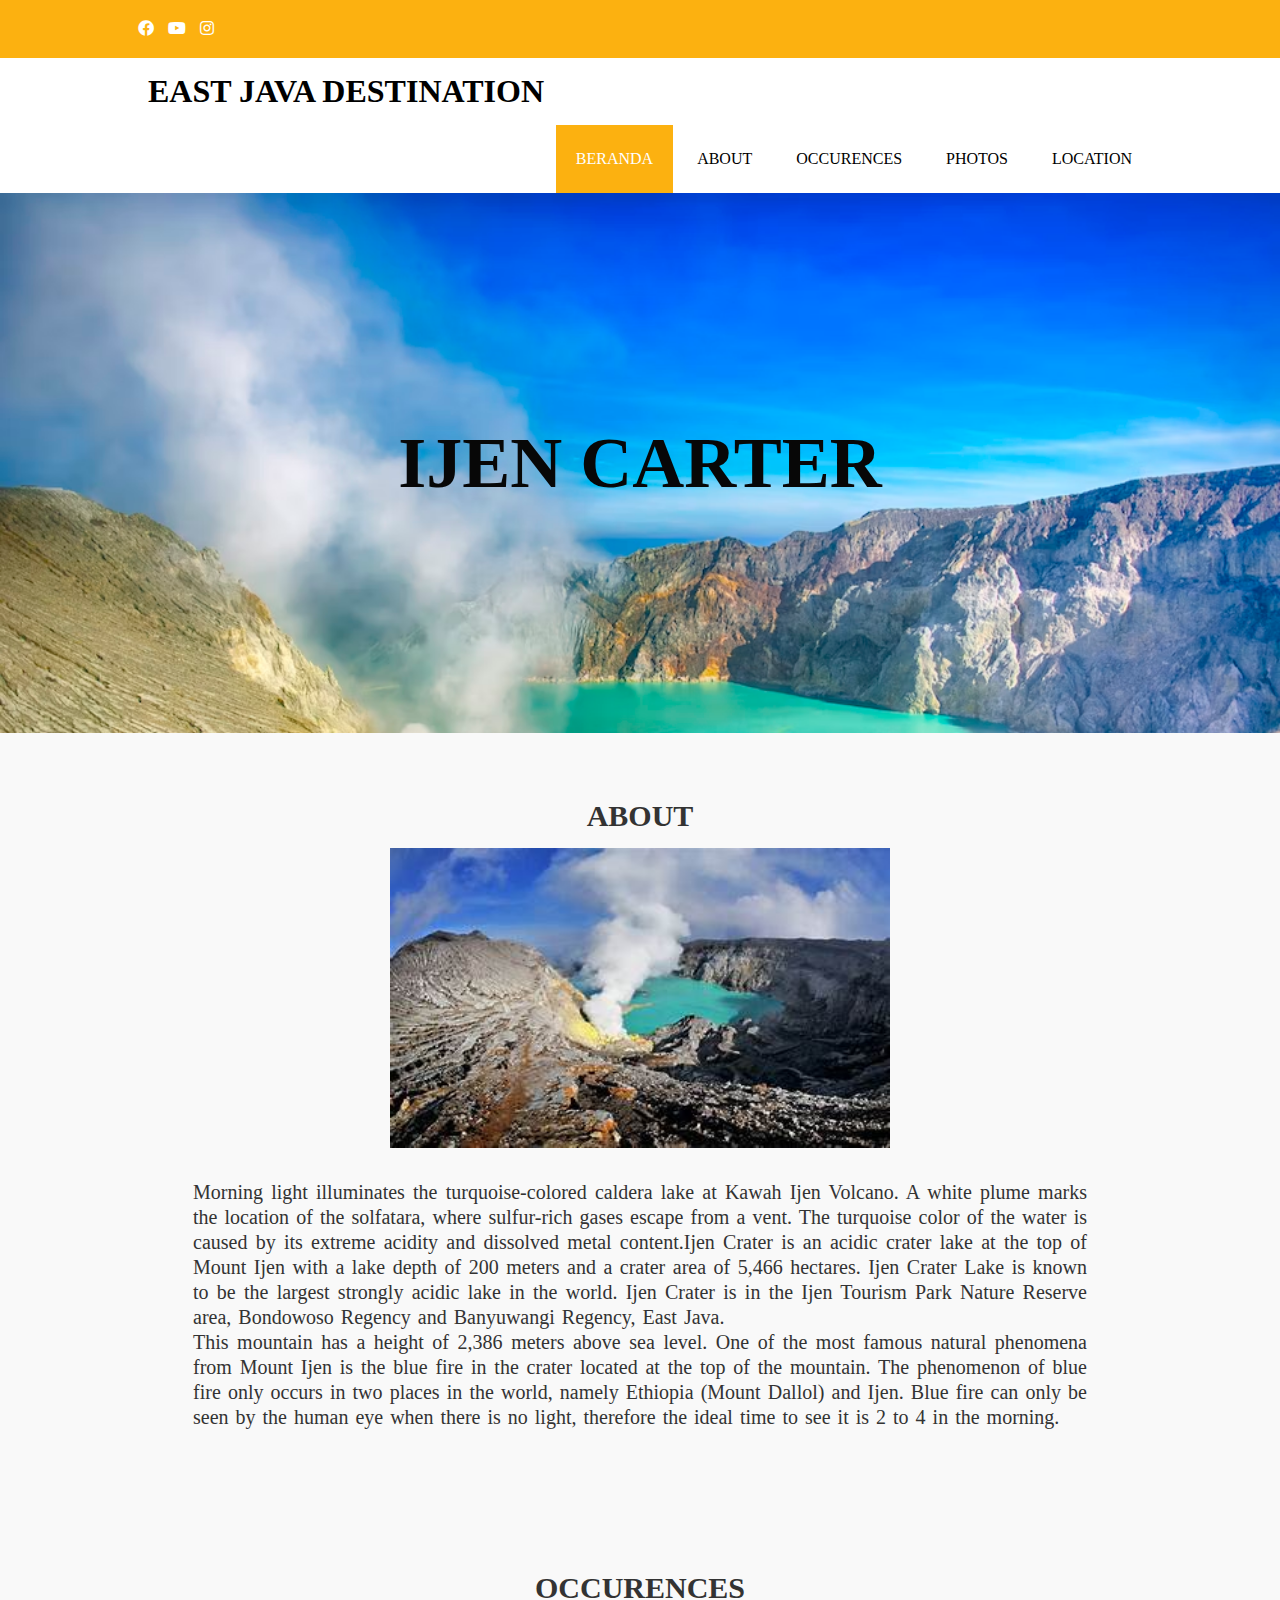
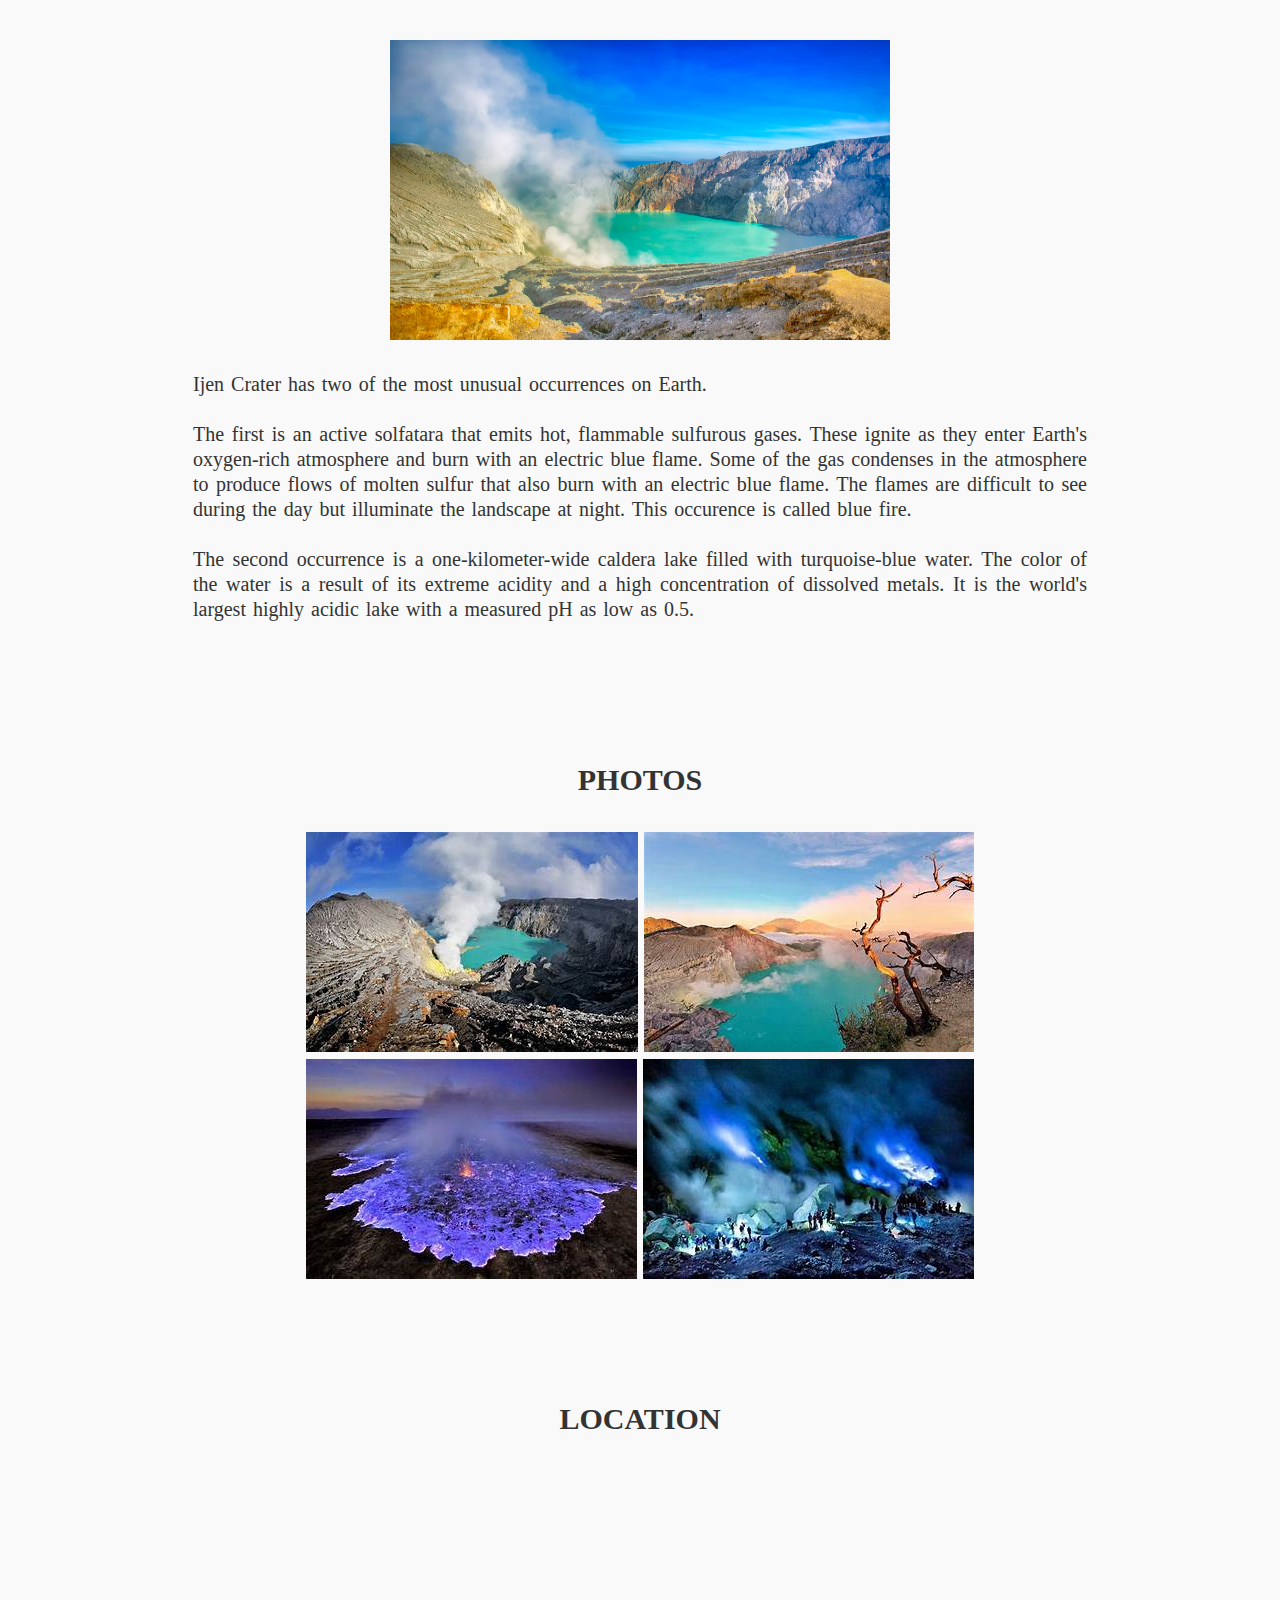
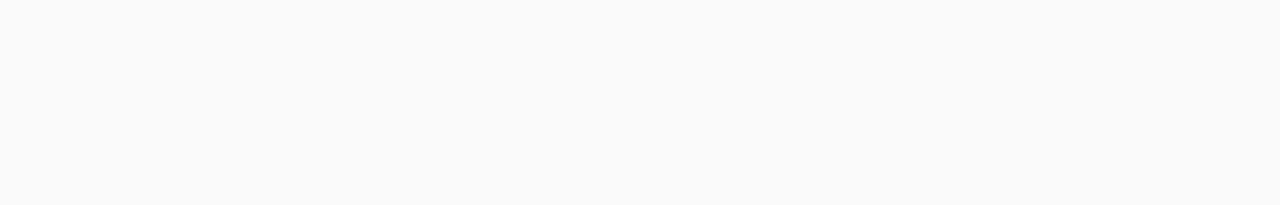
==== Vio/index.html @ 4d12e2f5 "Add files via upload" ====
<!DOCTYPE html>
<html>
<head>
    <meta charset="utf-8">
    <meta name="viewport" content="width-device-width", initial-scale="1">
    <title>Ijen Carter</title>
    <link rel="stylesheet" href="style.css">
    <link rel="stylesheet" href="https://cdnjs.cloudflare.com/ajax/libs/font-awesome/5.15.1/css/all.min.css">
</head>
<body>
    <!--loader-->
    <div class="bg-loader"> 
        <div class="loader"></div>
    </div>

    <!--header-->
    <div class="medsos">
        <div class="container">
            <ul>
                <li><a href="..."><i class="fab fa-facebook"></i></a></li>
                <li><a href="..."><i class="fab fa-youtube"></i></a></li>
                <li><a href="..."><i class="fab fa-instagram"></i></a></li>
            </ul>
        </div>
    </div>
    <header>
        <div class="container">
        <h1><a href="index.html">EAST JAVA DESTINATION</a></h1>
        <ul>
            <li class="active"><a href="index.html">BERANDA</a></li>
            <li><a href="about.html">ABOUT</a></li>
            <li><a href="occurences.html">OCCURENCES</a></li>
            <li><a href="photos.html">PHOTOS</a></li>
            <li><a href="location.html">LOCATION</a></li>
        </ul>
        </div>
    </header>

    <!--gambar-->
    <div class="gambar">
        <h2>IJEN CARTER</h2>
    </div>
    
    <!--about-->
    <section class="about">
        <div class="container">
            <center>
            <h3>ABOUT</h3>
            <div class="image"><img src="1.jpg"></div>
            <p>Morning light illuminates the turquoise-colored caldera lake at Kawah Ijen Volcano. A white plume marks the location of the solfatara, where sulfur-rich gases escape from a vent. The turquoise color of the water is caused by its extreme acidity and dissolved metal content.Ijen Crater is an acidic crater lake at the top of Mount Ijen with a lake depth of 200 meters 
                and a crater area of 5,466 hectares. Ijen Crater Lake is known to be the largest strongly acidic lake in the world.
                Ijen Crater is in the Ijen Tourism Park Nature Reserve area, Bondowoso Regency and Banyuwangi Regency, East Java.
                <br>This mountain has a height of 2,386 meters above sea level. 
                One of the most famous natural phenomena from Mount Ijen is the blue fire 
                in the crater located at the top of the mountain.
                The phenomenon of blue fire only occurs in two places in the world, 
                namely Ethiopia (Mount Dallol) and Ijen. Blue fire can only be seen by the human eye when there is no light,
                 therefore the ideal time to see it is 2 to 4 in the morning.
            </p>
            </center>
        </div>
    </section>

    <!--occurences-->
    <section class="occurences">
        <div class="container">
            <center>
            <h4>OCCURENCES</h4>
            <div class="image"><img src="2.jpg"></div>
            <p>Ijen Crater has two of the most unusual occurrences on Earth.
            </p>
            <p>The first is an active solfatara that emits hot, flammable sulfurous gases. 
                These ignite as they enter Earth's oxygen-rich atmosphere and burn with an electric blue flame. 
                Some of the gas condenses in the atmosphere to produce flows of molten sulfur that also burn with an 
                electric blue flame. The flames are difficult to see during the day but illuminate the landscape at night.
                This occurence is called blue fire.
            </p>

            <p>The second occurrence is a one-kilometer-wide caldera lake filled with turquoise-blue water. 
            The color of the water is a result of its extreme acidity and a high concentration of dissolved metals. 
            It is the world's largest highly acidic lake with a measured pH as low as 0.5.
            </p>
            </center>
        </div>
    </section>

    <!---photos-->
    <section class="photos">
        <div class="container">
            <center>
            <h5>PHOTOS</h5>
            <a href="1.jpg"><img src="1.jpg"></a>
            <a href="3.jpg"><img src="3.jpg"></a>
            <a href="a.jpg"><img src="a.jpg"></a>
            <a href="b.jpg"><img src="b.jpg"></a>
            </center>
    </section>

    <!--location-->
    <section class="location">
            <h3>LOCATION</h3>
        <center>
            <iframe src="https://www.google.com/maps/embed?pb=!1m18!1m12!1m3!1d31603.
            340147832554!2d114.2527131!3d-8.0588236!2m3!1f0!2f0!3f0!3m2!1i1024!2i768!4f13.
            1!3m3!1m2!1s0x2dd149f2110ae607%3A0x7c04ef029d5e39bc!2z5LyK55yf54Gr5bGx!5e0!3m2!1szh-
            TW!2stw!4v1699693778231!5m2!1szh-TW!2stw" width="500" height="300" style="border:0;"
            allowfullscreen="" loading="lazy" referrerpolicy="no-referrer-when-downgrade"></iframe>
        </center>
    </section>

    <!--footer-->
    <footer>
        <div class="container">
        </div>
    </footer>

</body>

</html>
---- Vio/style.css ----
*{
    padding: 0;
    margin: 0;
    font-family: 'Lucida Sans';
}
a{
    color: inherit;
    text-decoration: none;
}

.medsos{
    padding: 20px 0;
    background-color: rgb(252, 177, 16);
}
.medsos ul li{
    display: inline-block;
    color: #fff;
    margin-left: 10px;
}
.container{
    width: 80%;
    margin:0 auto;
}
.container:after{
    content: '';
    display: block;
    clear: both;
}

header h1{
    float: left;
    padding: 15px 20px;
    color: black;
}
header ul{
    float: right;
}
header ul li{
    display: inline-block;
}
header ul li a{
    padding: 25px 20px;
    display: inline-block;

}
header ul li a:hover{
    background-color: rgb(252, 177, 16);
    color: #fff;
}
.active{
      background-color: rgb(252, 177, 16);
    color: #fff;
}
.gambar{
    height: 60vh;
    background-image: url(2.jpg);
    background-size: cover;
    position: relative;
    display: flex;
    justify-content: center;
    align-items: center;
}
.gambar::after{
    content: '';
    display: block;
    position: absolute;
    top: 0;
    left: 0;
    bottom: 0;
    right: 0;
    background-color: rgba(225, 225, 225, -2);
}
.gambar h2{
    color: rgb(7, 7, 7);
    font-size: 72px;
    font-family: 'Times New Roman';
    z-index: 1;
}
section{
    padding: 50px 0;
}
section {
    padding: 50px 0;
}
section h3{
    text-align: center;
    padding: 20px;
    word-spacing: 2px;
    line-height: 25px;
}
.about{
    background-color: #f9f9f9;
    color: #333;
    word-spacing: 2px;
    line-height: 25px;
}
.about h3{
    font-size: 30px;
}
.about p{
    margin: 25px;
    text-align: justify;
    font-size: 20px;
}
.about img{
    width: 500px;
    height: 300px;
}
section{
    padding: 50px;
}
section h4{
    text-align: center;
    padding: 20px 0;
    color: #333;
    margin-bottom: 20px;
}
.occurences{
    background-color: #f9f9f9;
    color: #333;
    word-spacing: 2px;
    line-height: 25px;
}
.occurences h4{
    font-size: 30px;
}
.occurences p{
    margin: 25px;
    text-align: justify;
    font-size: 20px;
}
.occurences img{
    width: 500px;
    height: 300px;
}
section{
    padding: 50px;
}
section h5{
    text-align: center;
    padding: 20px 0;
    color: #333;
    margin-bottom: 20px;
}
.photos{
    background-color: #f9f9f9;
    color: #333;
    word-spacing: 2px;
    line-height: 25px;
}
.photos h5{
    color: #333;
    word-spacing: 2px;
    line-height: 25px;
    font-size: 30px;
}
.photo img{
    width: 500px;
    height: 300px;
}
.location{
    background-color: #f9f9f9;
}
.location h3{
    color: #333;
    word-spacing: 2px;
    line-height: 25px;
    font-size: 30px;
}
.label{
    background-color: orange;
    color: #fff;
    font-size: 25px;
    padding: 40px 0;}
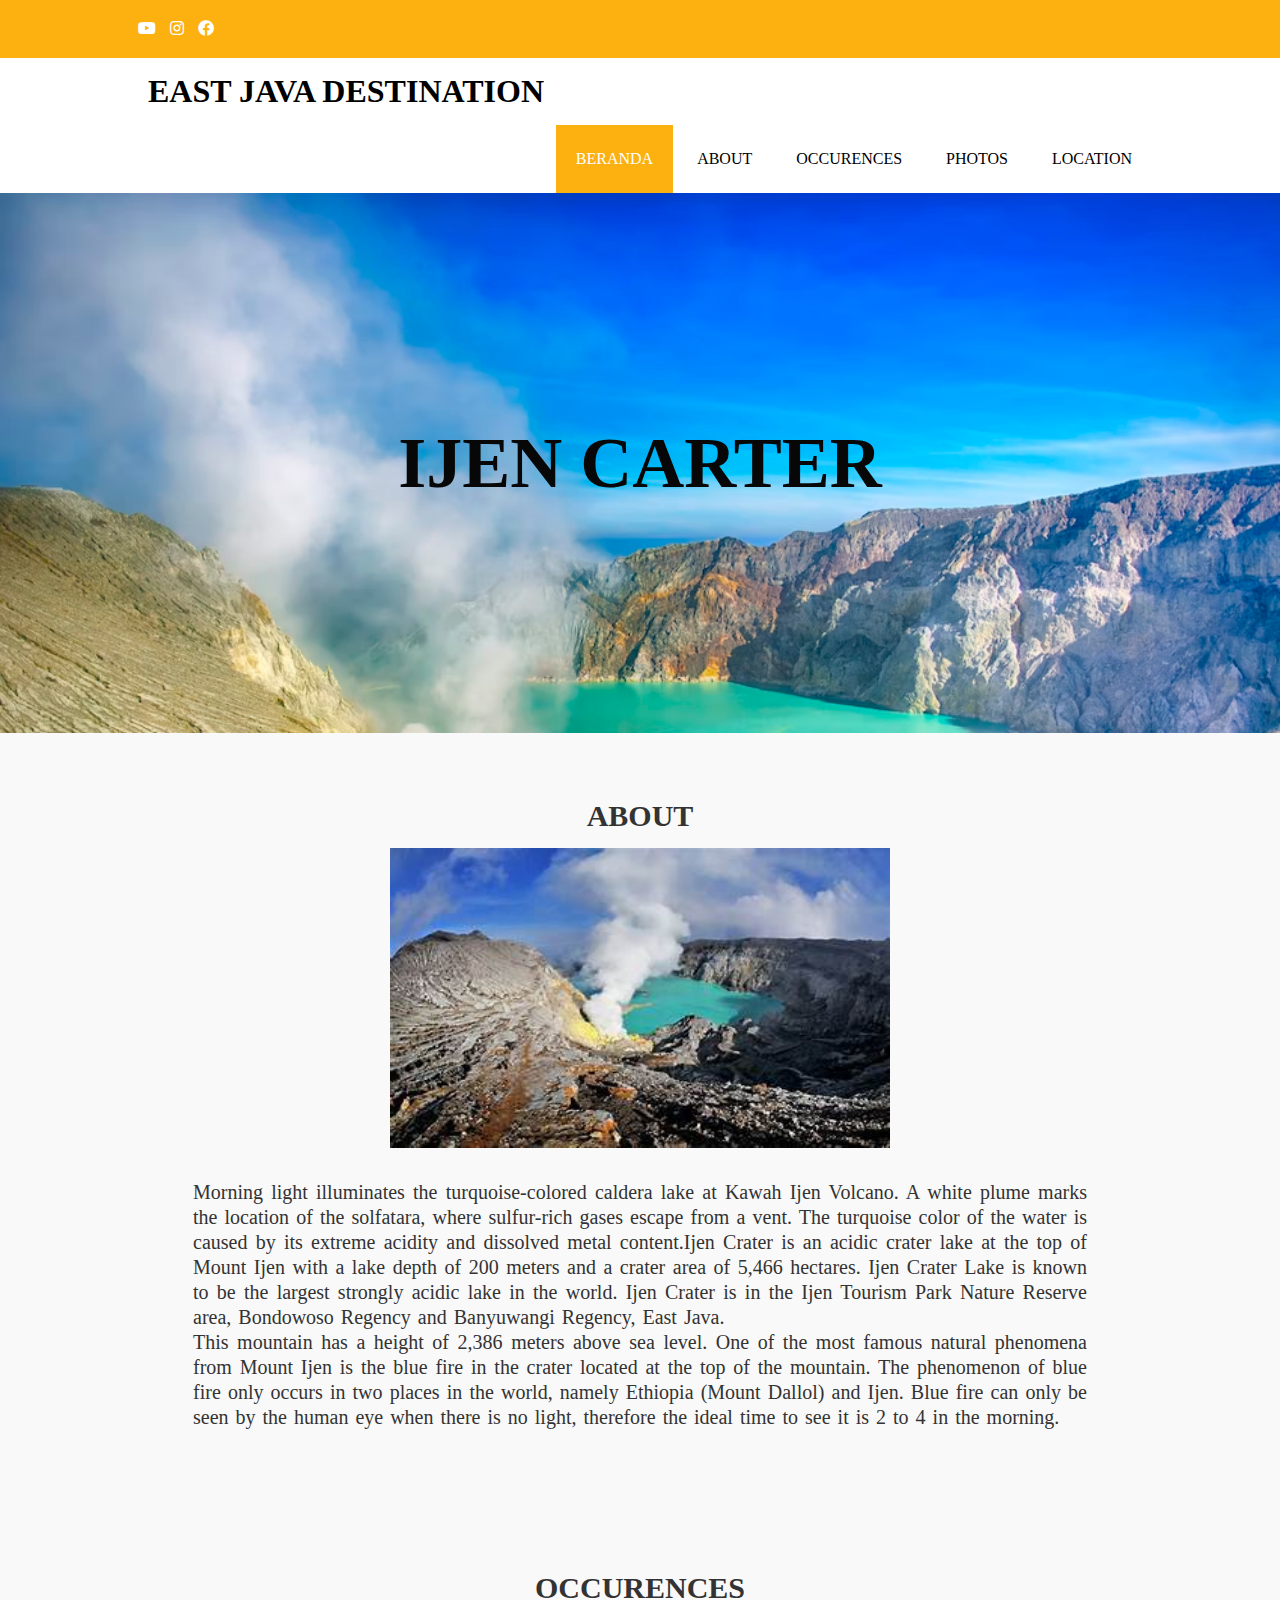
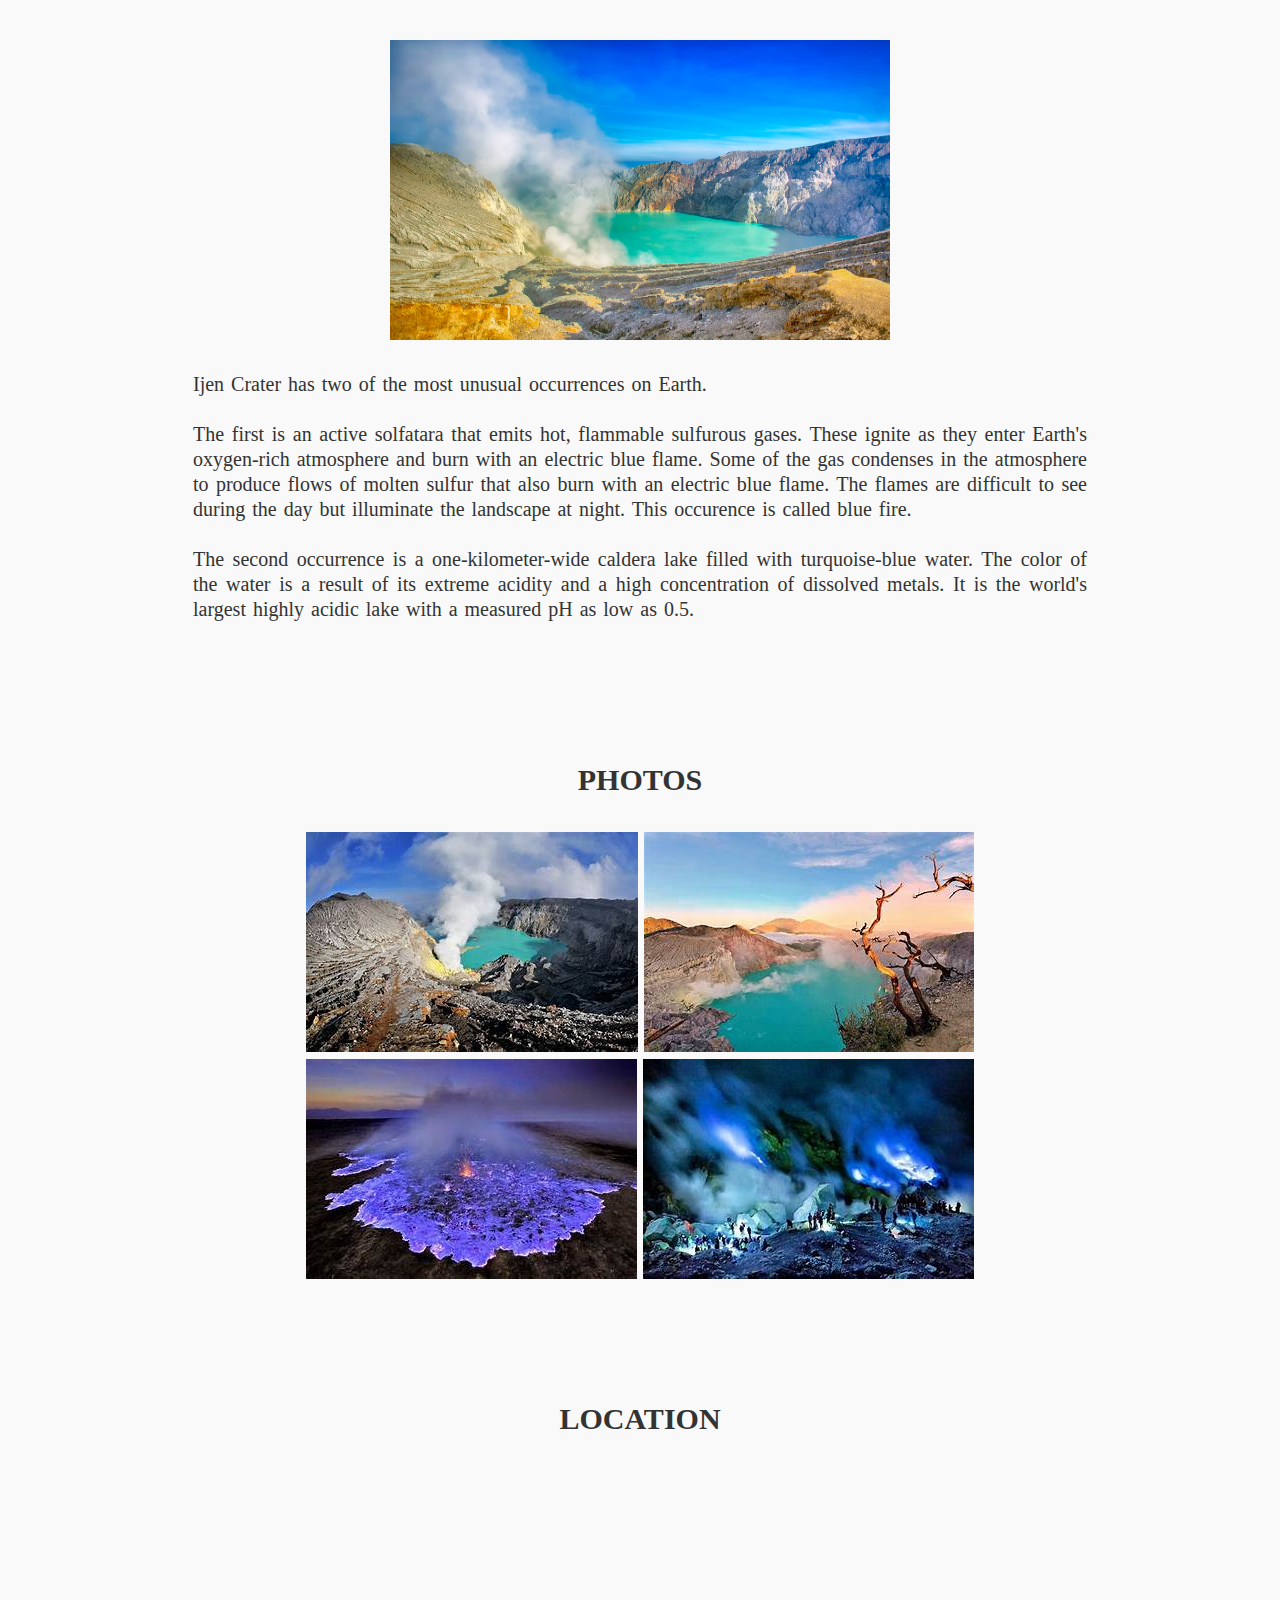
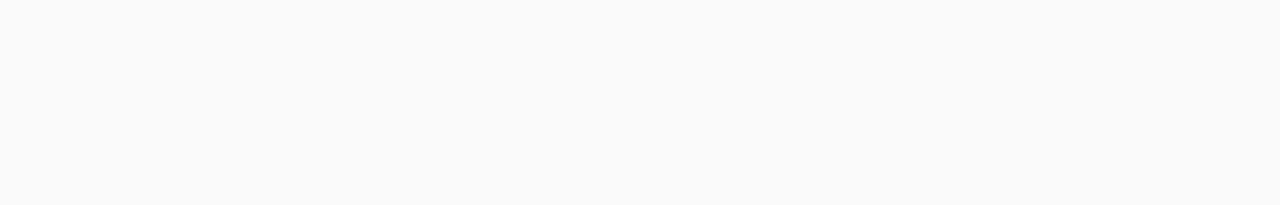
==== commit e9758ba3: "Update index.html" ====
--- a/Vio/index.html
+++ b/Vio/index.html
@@ -17,9 +17,9 @@
     <div class="medsos">
         <div class="container">
             <ul>
+                <li><a href="https://youtube.com/shorts/-nbRf_JRRkE?si=o_BjcxYEiMSW6drE"><i class="fab fa-youtube"></i></a></li>
+                <li><a href="https://instagram.com/theprettyplaces_?igshid=NGVhN2U2NjQ0Yg%3D%3D&utm_source=qr"><i class="fab fa-instagram"></i></a></li>
                 <li><a href="..."><i class="fab fa-facebook"></i></a></li>
-                <li><a href="..."><i class="fab fa-youtube"></i></a></li>
-                <li><a href="..."><i class="fab fa-instagram"></i></a></li>
             </ul>
         </div>
     </div>
@@ -116,4 +116,4 @@
 
 </body>
 
-</html>+</html>
